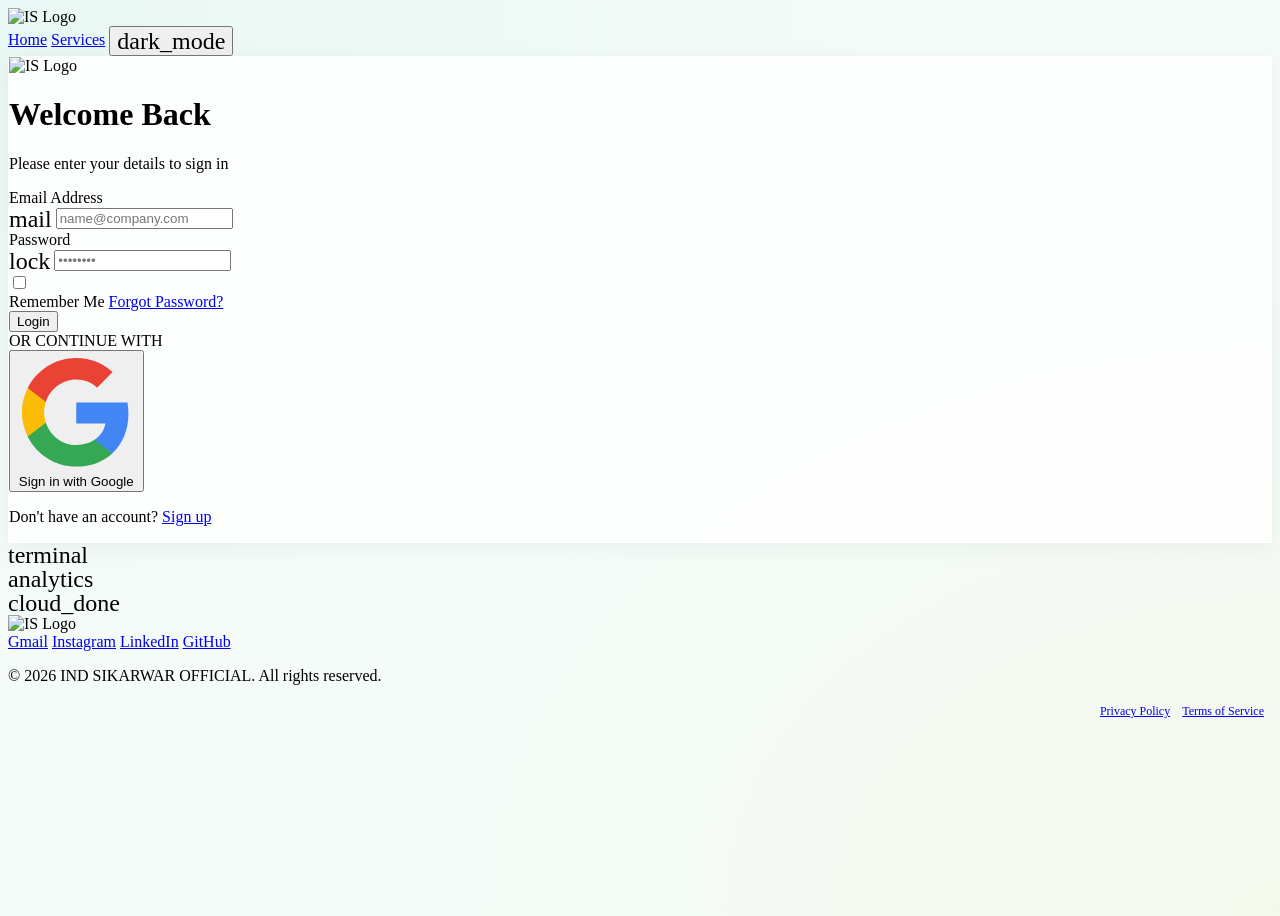
==== login_resource_center/code.html @ ed334844 "Add files via upload" ====
<!DOCTYPE html><html class="light" lang="en"><head>
<meta charset="utf-8">
<meta content="width=device-width, initial-scale=1.0" name="viewport">
<title>Login | Prashant Singh Sikarwar Resource Center</title>
<script src="https://cdn.tailwindcss.com?plugins=forms,container-queries"></script>
<link href="l1.css" rel="stylesheet">
<link href="l2.css" rel="stylesheet">
<link href="l3.css" rel="stylesheet">
<script id="tailwind-config">
      tailwind.config = {
        darkMode: "class",
        theme: {
          extend: {
            "colors": {
                    "background": "#f4fbf8",
                    "inverse-surface": "#2b3230",
                    "primary-fixed-dim": "#4fdbc8",
                    "surface-container-lowest": "#ffffff",
                    "on-background": "#161d1b",
                    "on-surface-variant": "#3c4947",
                    "surface-bright": "#f4fbf8",
                    "on-secondary-container": "#6d5200",
                    "on-tertiary-fixed": "#3a0b00",
                    "surface-container-high": "#e3eae7",
                    "tertiary-fixed": "#ffdbd0",
                    "surface-container-low": "#eff5f2",
                    "on-tertiary-container": "#6c2106",
                    "inverse-primary": "#4fdbc8",
                    "surface-container-highest": "#dde4e1",
                    "surface-tint": "#006b5f",
                    "on-surface": "#161d1b",
                    "on-error": "#ffffff",
                    "primary": "#006b5f",
                    "secondary": "#785a00",
                    "secondary-fixed-dim": "#f7be1d",
                    "error-container": "#ffdad6",
                    "surface-variant": "#dde4e1",
                    "on-secondary-fixed-variant": "#5a4300",
                    "surface": "#f4fbf8",
                    "on-primary-container": "#00423b",
                    "surface-dim": "#d5dbd9",
                    "on-primary-fixed-variant": "#005048",
                    "outline": "#6c7a77",
                    "secondary-fixed": "#ffdf9a",
                    "error": "#ba1a1a",
                    "secondary-container": "#fdc425",
                    "outline-variant": "#bbcac6",
                    "primary-container": "#14b8a6",
                    "on-primary": "#ffffff",
                    "on-secondary": "#ffffff",
                    "tertiary-container": "#f38764",
                    "tertiary": "#9b4426",
                    "tertiary-fixed-dim": "#ffb59e",
                    "surface-container": "#e9efec",
                    "on-primary-fixed": "#00201c",
                    "on-tertiary-fixed-variant": "#7c2d11",
                    "inverse-on-surface": "#ecf2ef",
                    "on-error-container": "#93000a",
                    "primary-fixed": "#71f8e4",
                    "on-secondary-fixed": "#251a00",
                    "on-tertiary": "#ffffff"
            },
            "borderRadius": {
                    "DEFAULT": "0.25rem",
                    "lg": "0.5rem",
                    "xl": "0.75rem",
                    "full": "9999px"
            },
            "spacing": {
                    "xl": "80px",
                    "container-max": "1280px",
                    "base": "4px",
                    "xs": "8px",
                    "sm": "16px",
                    "md": "24px",
                    "lg": "48px",
                    "gutter": "24px"
            },
            "fontFamily": {
                    "display-lg-mobile": ["Sora"],
                    "body-md": ["Inter"],
                    "headline-md": ["Sora"],
                    "headline-sm": ["Sora"],
                    "body-lg": ["Inter"],
                    "display-lg": ["Sora"],
                    "label-caps": ["Inter"]
            },
            "fontSize": {
                    "display-lg-mobile": ["32px", {"lineHeight": "1.2", "letterSpacing": "-0.02em", "fontWeight": "700"}],
                    "body-md": ["16px", {"lineHeight": "1.6", "fontWeight": "400"}],
                    "headline-md": ["30px", {"lineHeight": "1.3", "fontWeight": "600"}],
                    "headline-sm": ["24px", {"lineHeight": "1.4", "fontWeight": "600"}],
                    "body-lg": ["18px", {"lineHeight": "1.6", "fontWeight": "400"}],
                    "display-lg": ["48px", {"lineHeight": "1.1", "letterSpacing": "-0.02em", "fontWeight": "700"}],
                    "label-caps": ["12px", {"lineHeight": "1.0", "letterSpacing": "0.05em", "fontWeight": "600"}]
            }
          },
        },
      }
    </script>
<style>
        body {
            background-color: #f4fbf8;
            background-image: 
                radial-gradient(at 0% 0%, rgba(20, 184, 166, 0.05) 0px, transparent 50%),
                radial-gradient(at 100% 100%, rgba(247, 190, 29, 0.05) 0px, transparent 50%);
            min-height: 100vh;
        }
        .glass-card {
            background: rgba(255, 255, 255, 0.8);
            backdrop-filter: blur(12px);
            border: 1px solid rgba(255, 255, 255, 0.3);
            box-shadow: 0 4px 20px rgba(15, 23, 42, 0.05);
        }
        .material-symbols-outlined {
            font-variation-settings: 'FILL' 0, 'wght' 400, 'GRAD' 0, 'opsz' 24;
            vertical-align: middle;
        }
        .terms {
            position: absolute;
            /* bottom: 16px; */
            right: 16px;
            /* font-size: 12px; */
            /* margin-right: 16px; */
        }
        .terms a {
            font-size: 12px;
            margin-left: 8px;
            text-decoration: underline;
        }
    </style>
</head>
<body class="font-body-md text-on-background flex flex-col">
<!-- Header / Brand Anchor -->
<header class="fixed top-0 w-full z-50 bg-inverse-surface/80 backdrop-blur-md border-b border-white/10 shadow-md">
<div class="flex justify-between items-center px-8 py-4 max-w-container-max mx-auto">
<div class="h-12 w-auto"><img src="https://lh3.googleusercontent.com/aida-public/[base64]" alt="IS Logo" class="h-full w-auto object-contain"></div>
<div class="hidden md:flex gap-md items-center">
<a class="font-body-md text-body-md text-surface-container-highest hover:text-primary-fixed-dim transition-colors" href="..\index.html">Home</a>
<a class="font-body-md text-body-md text-surface-container-highest hover:text-primary-fixed-dim transition-colors" href="..\index.html#services">Services</a>
<button class="p-xs text-primary-container dark:text-primary-fixed-dim hover:bg-white/5 transition-all duration-300 rounded-lg active:scale-95">
<span class="material-symbols-outlined" data-icon="dark_mode">dark_mode</span>
</button>
</div>
</div>
</header>
<!-- Main Content -->
<main class="flex-grow flex items-center justify-center px-gutter pt-xl">
<div class="w-full max-w-[480px] py-xl">
<!-- Glassmorphic Login Card -->
<div class="glass-card rounded-xl p-md md:p-lg space-y-md animate-in fade-in slide-in-from-bottom-4 duration-700">
<div class="text-center space-y-xs"><div class="flex justify-center mb-md"><img src="https://lh3.googleusercontent.com/aida-public/[base64]" alt="IS Logo" class="h-20 w-auto object-contain"></div>
<h1 class="font-headline-md text-headline-md text-on-surface">Welcome Back</h1>
<p class="font-body-md text-body-md text-on-surface-variant">Please enter your details to sign in</p>
</div>
<!-- Form -->
<form class="space-y-md" onsubmit="event.preventDefault();">
<!-- Email Field -->
<div class="space-y-base">
<label class="font-label-caps text-label-caps text-outline uppercase tracking-wider" for="email">Email Address</label>
<div class="relative">
<span class="absolute left-md top-1/2 -translate-y-1/2 text-outline material-symbols-outlined" data-icon="mail">mail</span>
<input class="w-full pl-[52px] pr-md py-sm bg-surface-container-lowest border border-outline-variant rounded-lg focus:ring-2 focus:ring-primary-container focus:border-transparent outline-none transition-all font-body-md" id="email" placeholder="name@company.com" type="email">
</div>
</div>
<!-- Password Field -->
<div class="space-y-base">
<label class="font-label-caps text-label-caps text-outline uppercase tracking-wider" for="password">Password</label>
<div class="relative">
<span class="absolute left-md top-1/2 -translate-y-1/2 text-outline material-symbols-outlined" data-icon="lock">lock</span>
<input class="w-full pl-[52px] pr-md py-sm bg-surface-container-lowest border border-outline-variant rounded-lg focus:ring-2 focus:ring-primary-container focus:border-transparent outline-none transition-all font-body-md" id="password" placeholder="••••••••" type="password">
</div>
</div>
<!-- Actions -->
<div class="flex items-center justify-between">
<label class="flex items-center gap-xs cursor-pointer group">
<div class="relative flex items-center">
<input class="peer h-5 w-5 rounded border-outline-variant text-primary-container focus:ring-primary-container/20" type="checkbox">
</div>
<span class="font-body-md text-body-md text-on-surface-variant group-hover:text-on-surface transition-colors">Remember Me</span>
</label>
<a class="font-body-md text-body-md text-primary font-semibold hover:underline decoration-2 underline-offset-4" href="#">Forgot Password?</a>
</div>
<!-- Login Button -->
<button class="w-full bg-primary-container text-on-primary-container font-headline-sm text-[18px] py-sm rounded-lg hover:brightness-105 active:scale-[0.98] transition-all shadow-md" type="submit">
                        Login
                    </button>
</form>
<div class="relative flex items-center py-xs">
<div class="flex-grow border-t border-outline-variant"></div>
<span class="flex-shrink mx-md font-label-caps text-label-caps text-outline">OR CONTINUE WITH</span>
<div class="flex-grow border-t border-outline-variant"></div>
</div>
<!-- Social Login -->
<button class="w-full flex items-center justify-center gap-sm bg-surface-container-lowest border border-outline-variant py-sm rounded-lg hover:bg-surface-container-low active:scale-[0.98] transition-all font-body-md font-semibold text-on-surface-variant">
<svg class="w-5 h-5" viewBox="0 0 24 24">
<path d="M22.56 12.25c0-.78-.07-1.53-.2-2.25H12v4.26h5.92c-.26 1.37-1.04 2.53-2.21 3.31v2.77h3.57c2.08-1.92 3.28-4.74 3.28-8.09z" fill="#4285F4"></path>
<path d="M12 23c2.97 0 5.46-.98 7.28-2.66l-3.57-2.77c-.98.66-2.23 1.06-3.71 1.06-2.86 0-5.29-1.93-6.16-4.53H2.18v2.84C3.99 20.53 7.7 23 12 23z" fill="#34A853"></path>
<path d="M5.84 14.09c-.22-.66-.35-1.36-.35-2.09s.13-1.43.35-2.09V7.07H2.18C1.43 8.55 1 10.22 1 12s.43 3.45 1.18 4.93l2.85-2.22.81-.62z" fill="#FBBC05"></path>
<path d="M12 5.38c1.62 0 3.06.56 4.21 1.64l3.15-3.15C17.45 2.09 14.97 1 12 1 7.7 1 3.99 3.47 2.18 7.07l3.66 2.84c.87-2.6 3.3-4.53 6.16-4.53z" fill="#EA4335"></path>
</svg>
                    Sign in with Google
                </button>
<!-- Footer Link -->
<p class="text-center font-body-md text-body-md text-on-surface-variant pt-base">
                    Don't have an account? 
                    <a class="text-secondary font-bold hover:underline decoration-2 underline-offset-4" href="..\sign_up_resource_center\code.html">Sign up</a>
</p>
</div>
<!-- Contextual Graphics (Decorative) -->
<div class="mt-lg flex justify-center gap-md opacity-30 grayscale hover:grayscale-0 transition-all duration-700">
<div class="h-12 w-12 rounded-full bg-primary-container/20 flex items-center justify-center">
<span class="material-symbols-outlined text-primary" data-icon="terminal">terminal</span>
</div>
<div class="h-12 w-12 rounded-full bg-secondary-container/20 flex items-center justify-center">
<span class="material-symbols-outlined text-secondary" data-icon="analytics">analytics</span>
</div>
<div class="h-12 w-12 rounded-full bg-tertiary-container/20 flex items-center justify-center">
<span class="material-symbols-outlined text-tertiary" data-icon="cloud_done">cloud_done</span>
</div>
</div>
</div>
</main>
<!-- Footer -->
<footer class="w-full py-lg bg-inverse-surface dark:bg-on-background border-t border-outline-variant">
<div class="flex flex-col md:flex-row justify-between items-center px-gutter max-w-container-max mx-auto space-y-md md:space-y-0">
<div class="h-10 w-auto"><img src="https://lh3.googleusercontent.com/aida-public/[base64]" alt="IS Logo" class="h-full w-auto object-contain"></div>
<div class="flex flex-wrap justify-center gap-md">
<a class="font-body-md text-body-md text-surface-variant hover:text-secondary-fixed transition-colors hover:-translate-y-1 transform transition-transform" href="mailto:indsikarwarofficial@gmail.com">Gmail</a>
<a class="font-body-md text-body-md text-surface-variant hover:text-secondary-fixed transition-colors hover:-translate-y-1 transform transition-transform" href="https://www.instagram.com/sikarwar_yt/">Instagram</a>
<a class="font-body-md text-body-md text-surface-variant hover:text-secondary-fixed transition-colors hover:-translate-y-1 transform transition-transform" href="https://www.linkedin.com/in/prashant-singh-sikarwar-1aa731371/">LinkedIn</a>
<a class="font-body-md text-body-md text-surface-variant hover:text-secondary-fixed transition-colors hover:-translate-y-1 transform transition-transform" href="https://github.com/sikarwarbhai94">GitHub</a>
</div>
<p class="font-body-md text-body-md text-surface-variant text-center md:text-right">
                © 2026 IND SIKARWAR OFFICIAL. All rights reserved.
            </p>
</div>
<div class="terms">
                <a class="text-surface-variant hover:text-secondary-fixed transition-colors font-body-md text-body-md" href="..\Privacy Policy\privacy.html">Privacy Policy</a>
                <a class="text-surface-variant hover:text-secondary-fixed transition-colors font-body-md text-body-md" href="..\Privacy Policy\terms.html">Terms of Service</a>
</div>
</footer>
<!-- Simple Interactivity for the login page experience -->
<script>
        document.querySelectorAll('input').forEach(input => {
            input.addEventListener('focus', () => {
                input.parentElement.querySelector('.material-symbols-outlined')?.classList.add('text-primary');
            });
            input.addEventListener('blur', () => {
                input.parentElement.querySelector('.material-symbols-outlined')?.classList.remove('text-primary');
            });
        });
    </script>


</body></html>
---- login_resource_center/l1.css ----
/* latin-ext */
@font-face {
  font-family: 'Sora';
  font-style: normal;
  font-weight: 400;
  src: url(https://fonts.gstatic.com/s/sora/v17/xMQ9uFFYT72X5wkB_18qmnndmSdSnh2BAfO5mnuyOo1lfiQwWa-xsaQ.woff2) format('woff2');
  unicode-range: U+0100-02BA, U+02BD-02C5, U+02C7-02CC, U+02CE-02D7, U+02DD-02FF, U+0304, U+0308, U+0329, U+1D00-1DBF, U+1E00-1E9F, U+1EF2-1EFF, U+2020, U+20A0-20AB, U+20AD-20C0, U+2113, U+2C60-2C7F, U+A720-A7FF;
}
/* latin */
@font-face {
  font-family: 'Sora';
  font-style: normal;
  font-weight: 400;
  src: url(https://fonts.gstatic.com/s/sora/v17/xMQ9uFFYT72X5wkB_18qmnndmSdSnh2BAfO5mnuyOo1lfiQwV6-x.woff2) format('woff2');
  unicode-range: U+0000-00FF, U+0131, U+0152-0153, U+02BB-02BC, U+02C6, U+02DA, U+02DC, U+0304, U+0308, U+0329, U+2000-206F, U+20AC, U+2122, U+2191, U+2193, U+2212, U+2215, U+FEFF, U+FFFD;
}
/* latin-ext */
@font-face {
  font-family: 'Sora';
  font-style: normal;
  font-weight: 600;
  src: url(https://fonts.gstatic.com/s/sora/v17/xMQ9uFFYT72X5wkB_18qmnndmSdSnh2BAfO5mnuyOo1lfiQwWa-xsaQ.woff2) format('woff2');
  unicode-range: U+0100-02BA, U+02BD-02C5, U+02C7-02CC, U+02CE-02D7, U+02DD-02FF, U+0304, U+0308, U+0329, U+1D00-1DBF, U+1E00-1E9F, U+1EF2-1EFF, U+2020, U+20A0-20AB, U+20AD-20C0, U+2113, U+2C60-2C7F, U+A720-A7FF;
}
/* latin */
@font-face {
  font-family: 'Sora';
  font-style: normal;
  font-weight: 600;
  src: url(https://fonts.gstatic.com/s/sora/v17/xMQ9uFFYT72X5wkB_18qmnndmSdSnh2BAfO5mnuyOo1lfiQwV6-x.woff2) format('woff2');
  unicode-range: U+0000-00FF, U+0131, U+0152-0153, U+02BB-02BC, U+02C6, U+02DA, U+02DC, U+0304, U+0308, U+0329, U+2000-206F, U+20AC, U+2122, U+2191, U+2193, U+2212, U+2215, U+FEFF, U+FFFD;
}
/* latin-ext */
@font-face {
  font-family: 'Sora';
  font-style: normal;
  font-weight: 700;
  src: url(https://fonts.gstatic.com/s/sora/v17/xMQ9uFFYT72X5wkB_18qmnndmSdSnh2BAfO5mnuyOo1lfiQwWa-xsaQ.woff2) format('woff2');
  unicode-range: U+0100-02BA, U+02BD-02C5, U+02C7-02CC, U+02CE-02D7, U+02DD-02FF, U+0304, U+0308, U+0329, U+1D00-1DBF, U+1E00-1E9F, U+1EF2-1EFF, U+2020, U+20A0-20AB, U+20AD-20C0, U+2113, U+2C60-2C7F, U+A720-A7FF;
}
/* latin */
@font-face {
  font-family: 'Sora';
  font-style: normal;
  font-weight: 700;
  src: url(https://fonts.gstatic.com/s/sora/v17/xMQ9uFFYT72X5wkB_18qmnndmSdSnh2BAfO5mnuyOo1lfiQwV6-x.woff2) format('woff2');
  unicode-range: U+0000-00FF, U+0131, U+0152-0153, U+02BB-02BC, U+02C6, U+02DA, U+02DC, U+0304, U+0308, U+0329, U+2000-206F, U+20AC, U+2122, U+2191, U+2193, U+2212, U+2215, U+FEFF, U+FFFD;
}
---- login_resource_center/l2.css ----
/* fallback */
@font-face {
  font-family: 'Material Symbols Outlined';
  font-style: normal;
  font-weight: 100 700;
  src: url(https://fonts.gstatic.com/s/materialsymbolsoutlined/v344/kJEPBvYX7BgnkSrUwT8OhrdQw4oELdPIeeII9v6oDMzBwG-RpA6RzaxHMPdY40KH8nGzv3fzfVJO1Q.woff2) format('woff2');
}

.material-symbols-outlined {
  font-family: 'Material Symbols Outlined';
  font-weight: normal;
  font-style: normal;
  font-size: 24px;
  line-height: 1;
  letter-spacing: normal;
  text-transform: none;
  display: inline-block;
  white-space: nowrap;
  word-wrap: normal;
  direction: ltr;
  font-feature-settings: 'liga';
  -webkit-font-feature-settings: 'liga';
  -webkit-font-smoothing: antialiased;
}
---- login_resource_center/l3.css ----
/* fallback */
@font-face {
  font-family: 'Material Symbols Outlined';
  font-style: normal;
  font-weight: 100 700;
  src: url(https://fonts.gstatic.com/s/materialsymbolsoutlined/v344/kJEPBvYX7BgnkSrUwT8OhrdQw4oELdPIeeII9v6oDMzBwG-RpA6RzaxHMPdY40KH8nGzv3fzfVJO1Q.woff2) format('woff2');
}

.material-symbols-outlined {
  font-family: 'Material Symbols Outlined';
  font-weight: normal;
  font-style: normal;
  font-size: 24px;
  line-height: 1;
  letter-spacing: normal;
  text-transform: none;
  display: inline-block;
  white-space: nowrap;
  word-wrap: normal;
  direction: ltr;
  font-feature-settings: 'liga';
  -webkit-font-feature-settings: 'liga';
  -webkit-font-smoothing: antialiased;
}
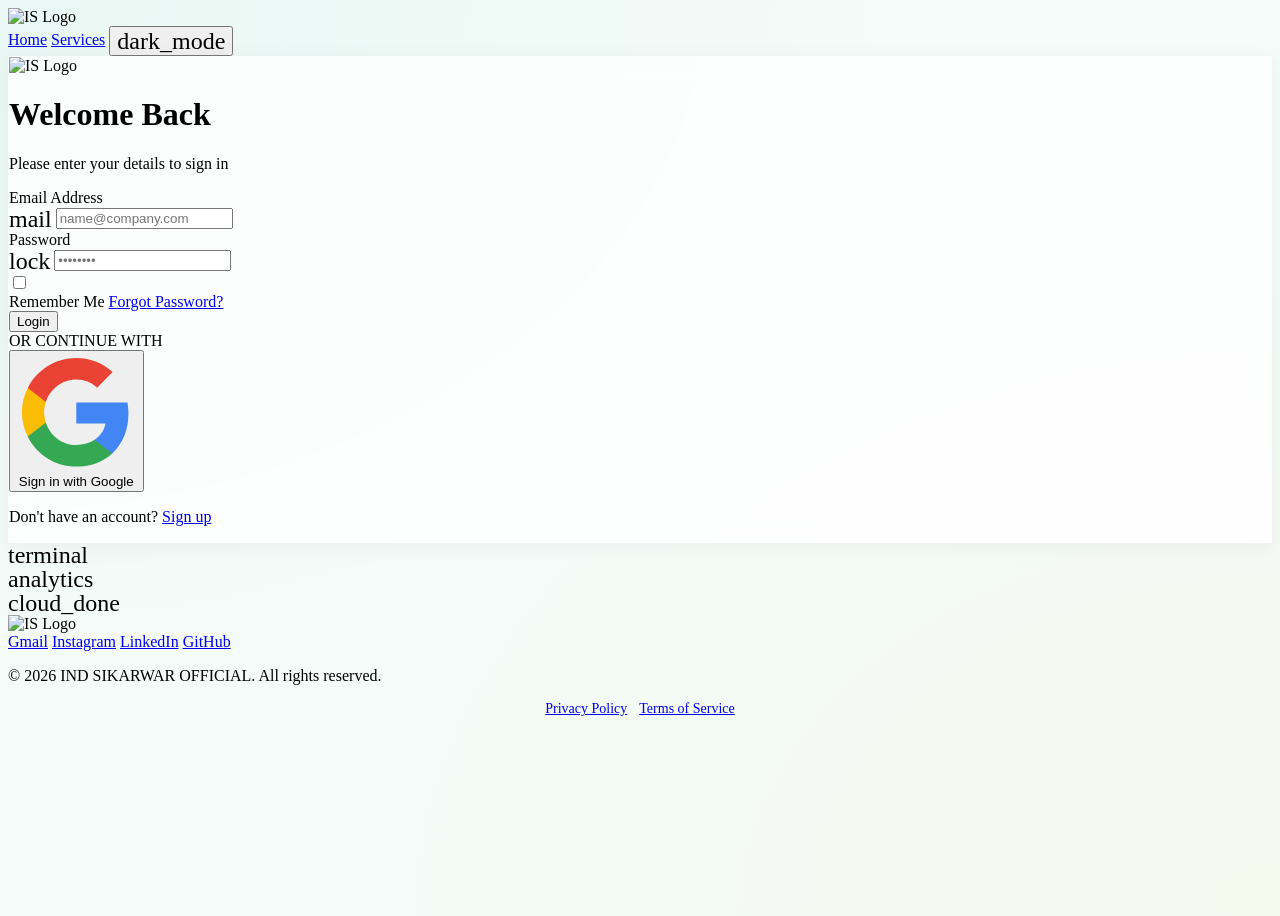
==== commit 8cf3f13d: "Refactor terms section layout in code.html" ====
--- a/login_resource_center/code.html
+++ b/login_resource_center/code.html
@@ -117,15 +117,15 @@
             vertical-align: middle;
         }
         .terms {
-            position: absolute;
-            /* bottom: 16px; */
-            right: 16px;
-            /* font-size: 12px; */
-            /* margin-right: 16px; */
-        }
+            display: flex;
+            gap: 12px;
+            flex-wrap: wrap;
+            justify-content: center;
+            margin-top: 10px;
+        }
+
         .terms a {
-            font-size: 12px;
-            margin-left: 8px;
+            font-size: 14px;
             text-decoration: underline;
         }
     </style>
@@ -253,4 +253,4 @@
     </script>
 
 
-</body></html>+</body></html>
